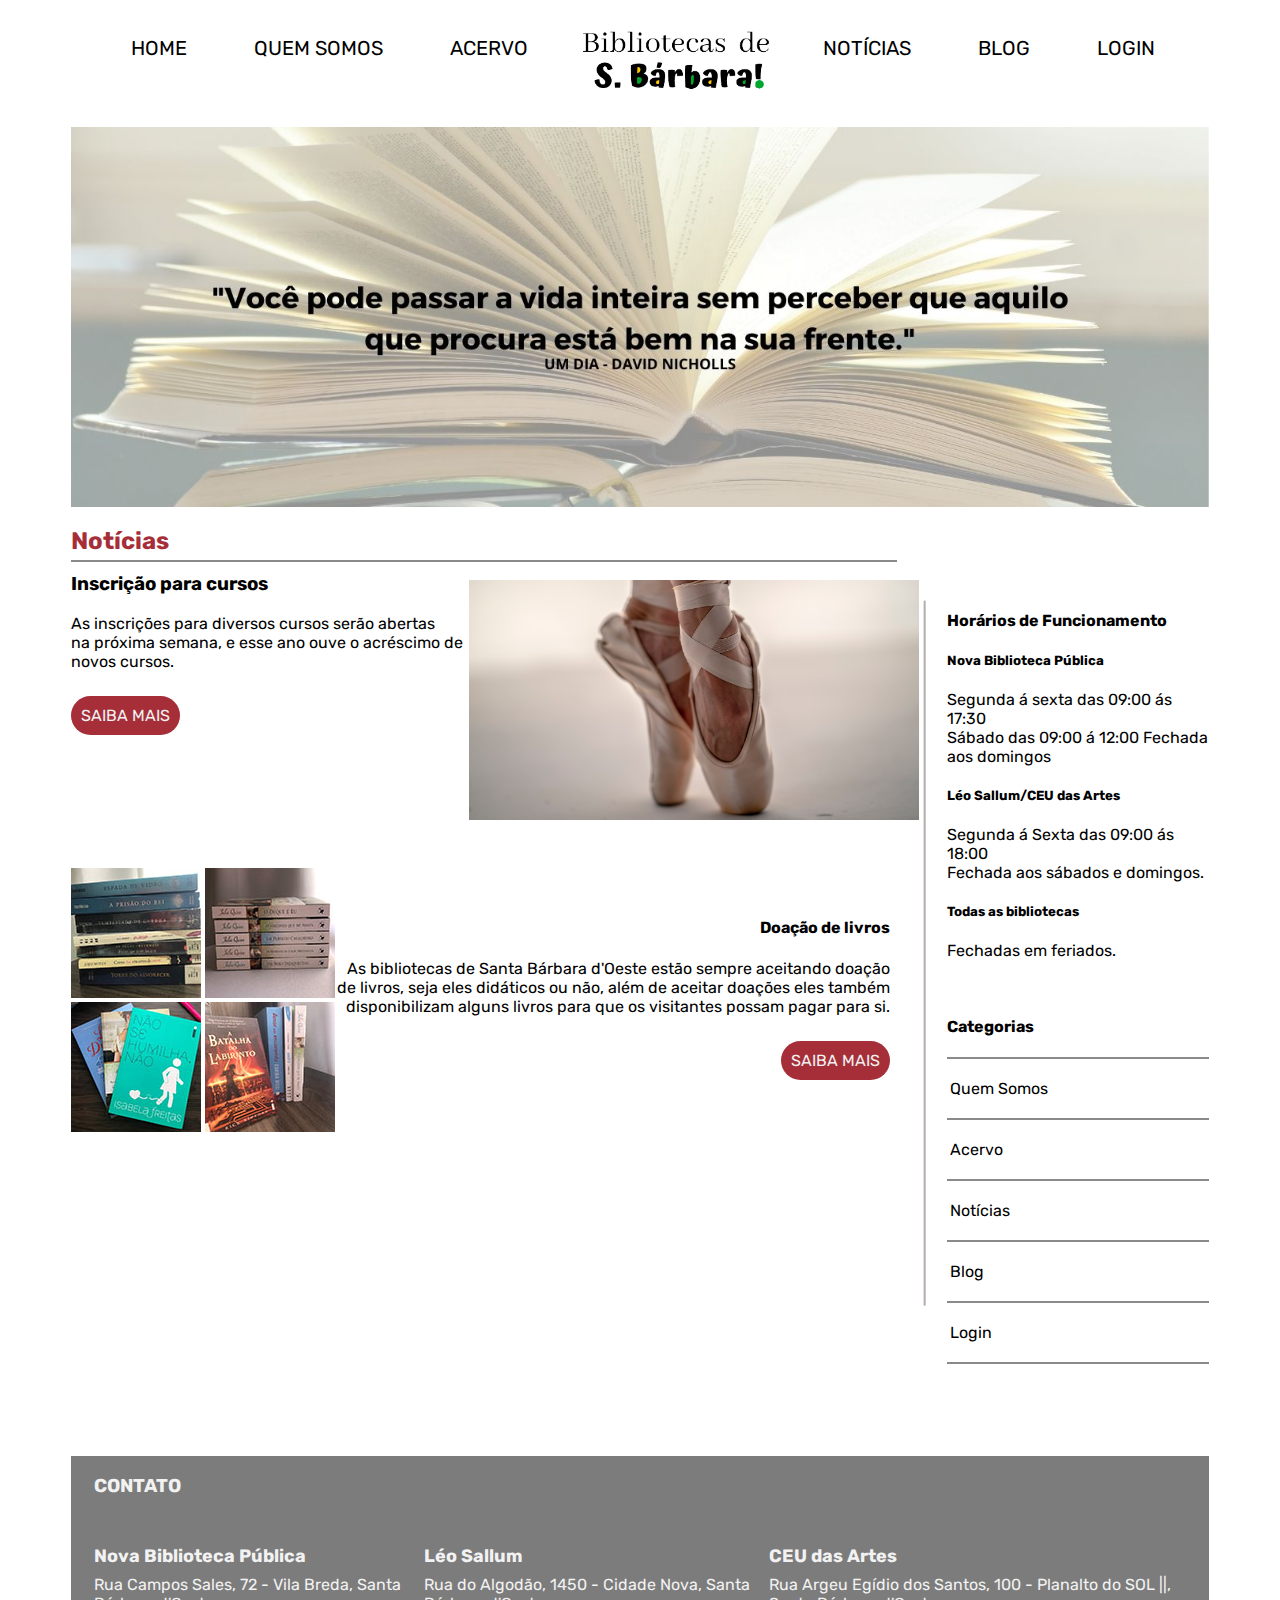
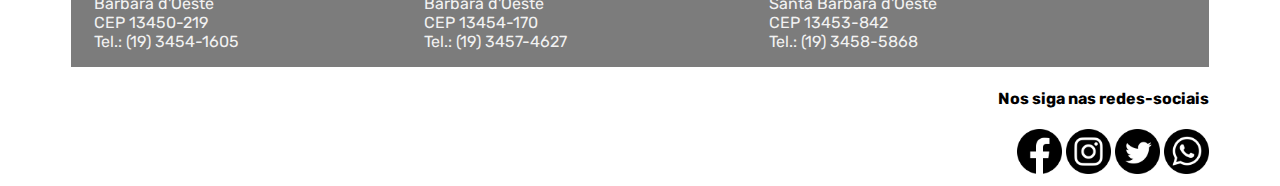
==== index.html @ 977e20dd "atualização do trabalho projeto integrador" ====
<!DOCTYPE html>
<html lang="pt-br">

<head>
    <meta charset="UTF-8">
    <meta name="viewport" content="width=device-width, initial-scale=1.0">
    <title>Home</title>
    <link rel="stylesheet" href="css/estilos.css" type="text/css">
    <link rel="preconnect" href="https://fonts.gstatic.com">
    <link href="https://fonts.googleapis.com/css2?family=Rubik:wght@300;400&display=swap" rel="stylesheet">

    <link rel="stylesheet" href="lib/Nivo-Slider-jQuery-master/themes/default/default.css">
    <link rel="stylesheet" href="lib/Nivo-Slider-jQuery-master/nivo-slider.css">

</head>

<body>
    <main class="container">
        <aside class="cabecalho">
            <div class="menu-1">
                <ul>
                    <li><a href="home.html">HOME</a></li>
                    <li><a href="quemsomos.html">QUEM SOMOS</a></li>
                    <li><a href="acervo.html">ACERVO</a></li>
                    <li><img src="images/logo2.png" alt="Logo" width="200"></li>
                    <li><a href="noticias.html">NOTÍCIAS</a></li>
                    <li><a href="blog.html">BLOG</a></li>
                    <li><a href="login.html">LOGIN</a></li>
                </ul>
            </div>
        </aside>

        <div id="slider" class="nivoslider theme-default">
            <img src="images/home4.jpg">
            <img src="images/home5.jpg">
            <img src="images/home6.jpg">
        </div>

        <h2 class="noticias-home">Notícias</h2>

        <div class="linha"></div>

        <div class="cursos">
            <h3>
                Inscrição para cursos
            </h3>
            <p>
                As inscrições para  diversos cursos serão abertas<br> na próxima semana, e esse ano ouve o acréscimo de<br> novos cursos.
            </p>
            <br>
            <a href="cursos.html" class="saiba-mais">SAIBA MAIS</a>
        </div>

        <div id="slider2" class="nivoslider theme-default">
            <img src="images/ballet.jpg">
            <img src="images/desenho.jpg">
            <img src="images/fotografia.jpg">
            <img src="images/informatica3.jpg">
            <img src="images/pintura-oleo.jpg">
        </div>

        <br>
        <br>

        <div class="galeria">
            <img src="images/doacao-livros.jpeg">
            <img src="images/doacao-livros2.jpeg"><br>
            <img src="images/doacao-livros4.jpeg">
            <img src="images/doacao-livros5.jpeg">
        </div>

        <div class="doacao">
            <h4>
                Doação de livros
            </h4>
            <p>
                As bibliotecas de Santa Bárbara d'Oeste estão sempre aceitando doação<br> de livros, seja eles didáticos ou não, além de aceitar doações eles também<br> disponibilizam alguns livros para que os visitantes possam pagar para si.
            </p>
            <br>
            <a href="doacao.html" class="saiba-mais">SAIBA MAIS</a>
        </div>

        <br>

        <div class="linha-1"></div>

        <div class="painel-lateral">
            <h4>
                Horários de Funcionamento
            </h4>
            <h5>
                Nova Biblioteca Pública
            </h5>
            <p>
                Segunda á sexta das 09:00 ás 17:30<br>
                Sábado das 09:00 á 12:00
                Fechada aos domingos
            </p>
            <h5>
                Léo Sallum/CEU das Artes
            </h5>
            <p>
                Segunda á Sexta das 09:00 ás 18:00<br>
                Fechada aos sábados e domingos.
            </p>
            <h5>
                Todas as bibliotecas
            </h5>
            <p>
                Fechadas em feriados.
            </p>
            <br>
            <h4>
                Categorias
            </h4>

            <ul class="categoria">
                <div class="linha-2"></div>
                <li><a href="quemsomos.html">Quem Somos</a></li>
                <div class="linha-2"></div>
                <li><a href="acervo.html">Acervo</a></li>
                <div class="linha-2"></div>
                <li><a href="noticias.html">Notícias</a></li>
                <div class="linha-2"></div>
                <li><a href="blog.html">Blog</a></li>
                <div class="linha-2"></div>
                <li><a href="login.html">Login</a></li>
                <div class="linha-2"></div>
            </ul>
        </div>
        </div>

        <br>

        <div class="rodape">
            <div class="contato">
                <h3>
                    CONTATO
                </h3>
                <div class="todas-colunas">
                    <div class="uma-coluna">
                        <h5>
                            Nova Biblioteca Pública
                        </h5>
                        <p>
                            Rua Campos Sales, 72 - Vila Breda, Santa Bárbara d'Oeste<br>
                            CEP 13450-219<br> 
                            Tel.: (19) 3454-1605<br>
                        </p>
                    </div>
                    <div class="uma-coluna">
                        <h5>
                            Léo Sallum
                        </h5>
                        <p>
                            Rua do Algodão, 1450 - Cidade Nova, Santa Bárbara d'Oeste<br>
                            CEP 13454-170<br> 
                            Tel.: (19) 3457-4627<br> 
                        </p>
                    </div>
                    <div class="uma-coluna">
                        <h5>
                            CEU das Artes
                        </h5>
                        <p>
                            Rua Argeu Egídio dos Santos, 100 - Planalto do SOL ||, Santa Bárbara d'Oeste<br>
                            CEP 13453-842<br>
                            Tel.: (19) 3458-5868<br>
                        </p>
                    </div>
                </div>
            </div>
        </div>

        <div class="redes-sociais">
            <h4>
                Nos siga nas redes-sociais
            </h4>
            <a href="https://www.facebook.com/"><img src="images/facebook.png" alt="icone facebook"></a>
            <a href="https://www.instagram.com/?hl=pt-br"><img src="images/instagram.png" alt="icone instagram"></a>
            <a href="https://twitter.com/login?lang=pt"><img src="images/twitter.png" alt="icone twitter"></a>
            <img src="images/whatsapp.png" alt="icone whatsapp">
        </div>
        </div>

    </main>


    <script src="js/jquery.js"></script>
    <script src="lib/Nivo-Slider-jQuery-master/jquery.nivo.slider.js"></script>
    <script src="js/funcoes.js"></script>
</body>

</html>
---- css/estilos.css ----
body{
    font-family: 'Rubik', sans-serif;
    background: white;
}

.container{
    margin: 0 auto;
    width: 90%;
}


.menu-1 ul li{
    list-style-type: none;
    color: black;
}

.menu-1 ul{
    display: flex;
    justify-content: space-between; 
    padding-right: 3%;
}

.menu-1 a:hover{
    color: #A62E38;
}

li a{
    text-decoration: none;
    display: inline-block;
    color: black;
    font-size: 20px;
    padding: 20px;
}

.linha{
    height: 2px;
    width: 64.5%;
    background: rgba(0, 0, 0, 0.459);
    position: absolute;
}

.noticias-home{
    color:#A62E38;
    margin-bottom: 5px;
}

#slider2{
    width: 450px;
    height: 250px;
    margin-left: 35%;
    margin-top: -145px;
}

.saiba-mais{
    text-decoration: none;
    list-style-type: none;
    padding: 10px;
    background: #A62E38;
    color: #F2F2F2;
    border-radius: 50px ;
    border: none;
}

.saiba-mais:hover{
    background: #a62e3873;
}
.saiba-mais-1{
    text-decoration: none;
    list-style-type: none;
    padding: 10px;
    background: #A62E38;
    color: #F2F2F2;
    border-radius: 50px ;
    border: none;
    position: absolute;
    margin-top: 10.7%;    
    margin-left: 1.8%;
}

.saiba-mais-1:hover{
    background: #a62e3873;
}

.doacao{
    text-align: right;
    padding-right: 28%;
    margin-top: -21%;
}

.linha-1{
    height: 2px;
    width: 62%;
    background: rgba(88, 75, 75, 0.459);
    margin-top: -12%;
    margin-left: 44%;
    transform: rotate(-90deg);
    margin-bottom: -32%;
}

.painel-lateral{
    padding-left: 77%;
}

.painel-lateral ul li{
    list-style-type: none;
    margin-left: -57px;
}

.painel-lateral a{
    font-size: 16px;
}

.linha-2{
    height: 2px;
    margin-left: -40px;
    background: rgba(0, 0, 0, 0.459);
}

.rodape{
    background: #7c7c7c;
    overflow: hidden;
    margin-top: 5%;
    padding-left: 2%;
    color: #F2F2F2;
}

.todas-colunas{
    display: flex;
    justify-content: space-between;
}

.todas-colunas h5{
    font-size: 18px;
    margin-bottom: -8px;
}

.redes-sociais{
    text-align: right;
}

.redes-sociais img{
    width: 45px;
}

.retangulo{
    background: #F2F2F2;
    padding-bottom: 3%;
    padding-left: 3%;
    padding-right: 3%;
}

.quem-somos h2,
.acervo h2{
    padding-top: 3%;
}

.quem-somos p{
    padding-right: 45%;
}

.quem-somos img{
    margin-left: 62%; 
    margin-top: -50%;
}

.mapa{
    display: flex;
    margin: 30px;
}

.linha-mapas{
    display: flex;
    justify-content: center;
}
input, button {
    padding: 10px;
}

input {
    width: 80%;
    border-radius: 50px;
    border: none;
}

.retangulo-1{
    background: #F2F2F2;
    padding-bottom: 3%;
    padding-top: 3%;
    padding-left: 8%;
    border-radius: 10px;
}

.retangulo-1 label{
    display: block;
    font-size: 20px;
}

.retangulo-1 button,
.acessar button{
    background: #A62E38;
    color: #F2F2F2;
    border-radius: 50px ;
    border: none;
}

.retangulo-1 button:hover,
.acessar button:hover{
    background: #a62e3873;
}

.cartao{
    width: 1000px;
} 

.cartao img{
    width: 1200px;
    height: 370px;
}

.cartao .titulo{
    background: rgba(0, 0, 0, 0.623);
    width: 800px;
    transform: translateY(-45px);
    margin-top: -6.5%;
    color: white;
    padding-left: 1em;
    padding-top: 5px; 
    padding-bottom: 5px;
}

.conteudo{
    width: 100%;
    margin-top: 8%;
    margin-bottom: 12%;
    display: flex; 
    justify-content: space-between; 
}

.caixa-texto{
    position: relative;
    max-width: 45%;
    background: #F2F2F2;
    padding: 3%;
} 

.caixa-texto h1{
    color: #A62E38;
}

.formulario{
    width: 45%;
}

.formulario input{
    background: #F2F2F2;
}

.formulario h2{
    margin-left: 35%;
}

.acessar button{
    padding: 3%;
    margin-left: 35%;
}

.noticias{
    width: 100%;
    margin-top: 5%;
    margin-bottom: 15%;
    display: flex; 
    justify-content: space-between;
}

.noticia-1{
    position: relative;
    max-width: 45%;
    padding: 15% 2% 15% 2%;
    border: 3px solid #A62E38;
}

.noticia-2 img,
.noticia-3 img,
.noticia-4 img{
    width: 300px;
}

.noticia-2,
.noticia-3{
    max-width: 45%; 
}

.noticia-2 .titulo,
.noticia-3 .titulo{ 
    width: 40%; 
    float: right;
} 

.noticia-3{
    margin-left: 55%;
    margin-top: -35%;
    margin-bottom: 8%;
}

.noticia-4{
    margin-bottom: 3%;
}

.noticia-4 .titulo{
    float: right;
    width: 73%;
}

.linha-noticias{
    height: 3px; 
    margin-bottom: 3%;
    background: #A62E38;
}

.noticia-2 img,
.noticia-3 img,
.noticia-4 img,
.noticia-1{
    transition: 0.5s;
}

.noticia-1:hover,
.noticia-2 img:hover,
.noticia-3 img:hover,
.noticia-4 img:hover{
    transform: scale(1.1);
}

.publicacoes img{
    width: 280px;
    height: 350px;
    transition: 0.5s; 
}

.publicacoes img:hover{
    transform: scale(0.9);
} 

.publicacoes{
    display: flex;
    justify-content: space-between;
}

.publi-1 .nome-livro{
    color: black;
    width: 280px;
    transform: translateY(-45px);
    text-align: center; 
}

.perfil{
    display: flex;
    margin-top: -20%;
}

.perfil img{
    width: 30px;
    height: 35px;
    border-radius: 50%;
    margin-right: 5%;
}

.titulo-subtitulo{
    margin-top: 5%;
    margin-bottom: 5%;
    text-align: center;
}

.titulo-subtitulo p{
    font-size: 24px;
    color: grey;
}

.corpo-noticia p{
    font-size: 22px;
    width: 70%;
    margin-left: 20%; 
}

.corpo-noticia img{
    width: 600px;
    margin-left: 28%;
    margin-bottom: 5%;
}

#slider3{
    width: 600px;
    margin-left: 28%;
}
---- lib/Nivo-Slider-jQuery-master/themes/default/default.css ----
/*
Skin Name: Nivo Slider Default Theme
Skin URI: http://nivo.dev7studios.com
Description: The default skin for the Nivo Slider.
Version: 1.3
Author: Gilbert Pellegrom
Author URI: http://dev7studios.com
Supports Thumbs: true
*/

.theme-default .nivoSlider {
	position:relative;
	background:#fff url(loading.gif) no-repeat 50% 50%;
    margin-bottom:10px;
    -webkit-box-shadow: 0px 1px 5px 0px #4a4a4a;
    -moz-box-shadow: 0px 1px 5px 0px #4a4a4a;
    box-shadow: 0px 1px 5px 0px #4a4a4a;
}
.theme-default .nivoSlider img {
	position:absolute;
	top:0px;
	left:0px;
	display:none;
}
.theme-default .nivoSlider a {
	border:0;
	display:block;
}

.theme-default .nivo-controlNav {
	text-align: center;
	padding: 20px 0;
}
.theme-default .nivo-controlNav a {
	display:inline-block;
	width:22px;
	height:22px;
	background:url(bullets.png) no-repeat;
	text-indent:-9999px;
	border:0;
	margin: 0 2px;
}
.theme-default .nivo-controlNav a.active {
	background-position:0 -22px;
}

.theme-default .nivo-directionNav a {
	display:block;
	width:30px;
	height:30px;
	background:url(arrows.png) no-repeat;
	text-indent:-9999px;
	border:0;
	opacity: 0;
	-webkit-transition: all 200ms ease-in-out;
    -moz-transition: all 200ms ease-in-out;
    -o-transition: all 200ms ease-in-out;
    transition: all 200ms ease-in-out;
}
.theme-default:hover .nivo-directionNav a { opacity: 1; }
.theme-default a.nivo-nextNav {
	background-position:-30px 0;
	right:15px;
}
.theme-default a.nivo-prevNav {
	left:15px;
}

.theme-default .nivo-caption {
    font-family: Helvetica, Arial, sans-serif;
}
.theme-default .nivo-caption a {
    color:#fff;
    border-bottom:1px dotted #fff;
}
.theme-default .nivo-caption a:hover {
    color:#fff;
}

.theme-default .nivo-controlNav.nivo-thumbs-enabled {
	width: 100%;
}
.theme-default .nivo-controlNav.nivo-thumbs-enabled a {
	width: auto;
	height: auto;
	background: none;
	margin-bottom: 5px;
}
.theme-default .nivo-controlNav.nivo-thumbs-enabled img {
	display: block;
	width: 120px;
	height: auto;
}
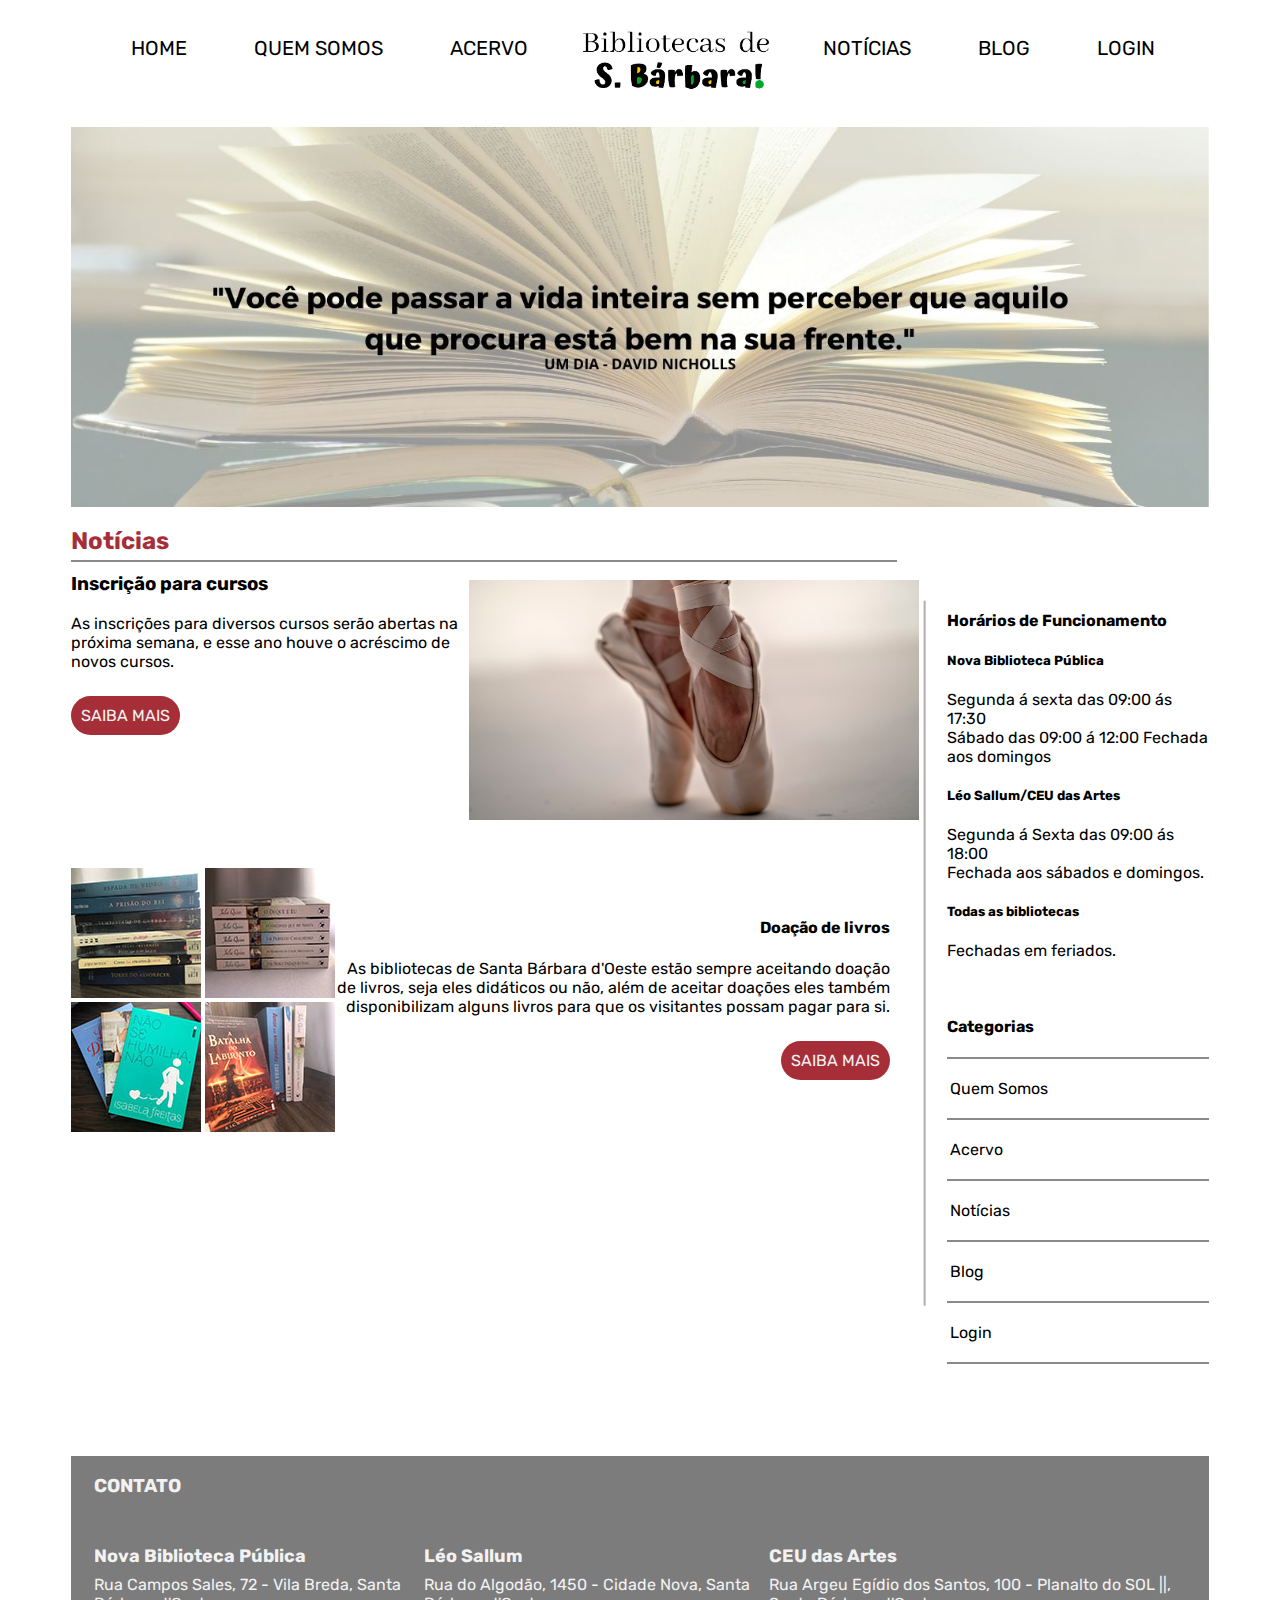
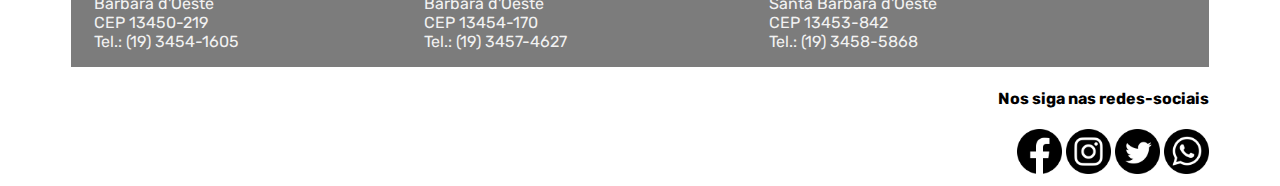
==== commit 4255ae91: "Atualização nos textos" ====
--- a/index.html
+++ b/index.html
@@ -45,28 +45,28 @@
                 Inscrição para cursos
             </h3>
             <p>
-                As inscrições para  diversos cursos serão abertas<br> na próxima semana, e esse ano ouve o acréscimo de<br> novos cursos.
+                As inscrições para  diversos cursos serão abertas na próxima semana, e esse ano houve o acréscimo de novos cursos.
             </p>
             <br>
             <a href="cursos.html" class="saiba-mais">SAIBA MAIS</a>
         </div>
 
         <div id="slider2" class="nivoslider theme-default">
-            <img src="images/ballet.jpg">
-            <img src="images/desenho.jpg">
-            <img src="images/fotografia.jpg">
-            <img src="images/informatica3.jpg">
-            <img src="images/pintura-oleo.jpg">
+            <img src="images/ballet.jpg" alt="Foto dos pés de uma dançarina de ballet">
+            <img src="images/desenho.jpg" alt="Foto de uma pessoa desenhando">
+            <img src="images/fotografia.jpg" alt="foto de uma câmera">
+            <img src="images/informatica3.jpg" alt="Foto de uma mesa cheia de computadores">
+            <img src="images/pintura-oleo.jpg" alt="Foto de uma pessoa pintando">
         </div>
 
         <br>
         <br>
 
         <div class="galeria">
-            <img src="images/doacao-livros.jpeg">
-            <img src="images/doacao-livros2.jpeg"><br>
-            <img src="images/doacao-livros4.jpeg">
-            <img src="images/doacao-livros5.jpeg">
+            <img src="images/doacao-livros.jpeg" alt="Foto de uma pilha de livros">
+            <img src="images/doacao-livros2.jpeg" alt="Foto de uma pilha de livros"><br>
+            <img src="images/doacao-livros4.jpeg" alt="Foto de três livros">
+            <img src="images/doacao-livros5.jpeg" alt="Foto de livros">
         </div>
 
         <div class="doacao">
--- a/css/estilos.css
+++ b/css/estilos.css
@@ -44,9 +44,13 @@
     margin-bottom: 5px;
 }
 
+.cursos p{
+    max-width: 35%;
+}
+
 #slider2{
     width: 450px;
-    height: 250px;
+    height: 250px; 
     margin-left: 35%;
     margin-top: -145px;
 }
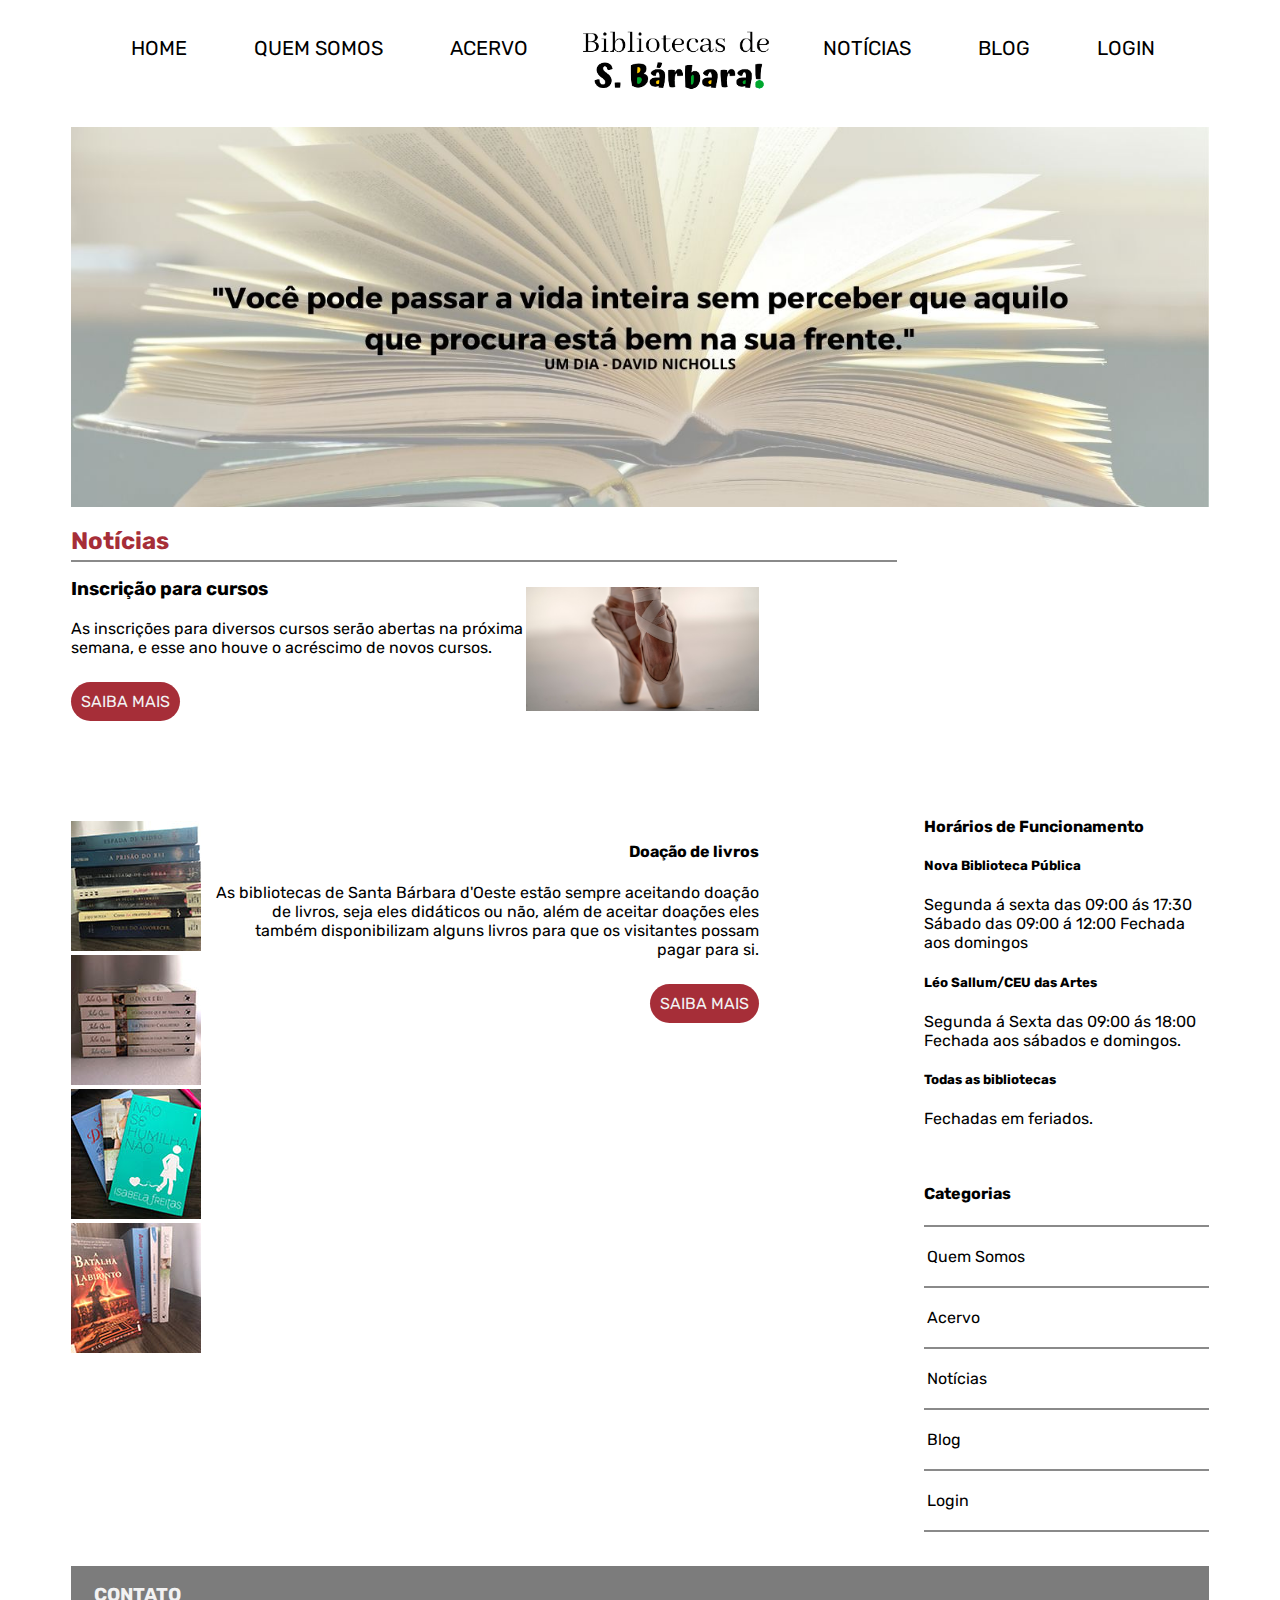
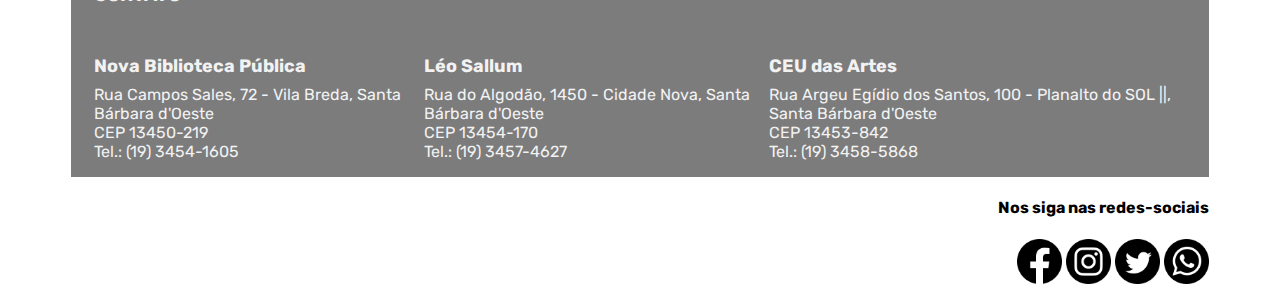
==== commit a0265448: "Atualização nas páginas de html." ====
--- a/index.html
+++ b/index.html
@@ -19,7 +19,7 @@
         <aside class="cabecalho">
             <div class="menu-1">
                 <ul>
-                    <li><a href="home.html">HOME</a></li>
+                    <li><a href="index.html">HOME</a></li>
                     <li><a href="quemsomos.html">QUEM SOMOS</a></li>
                     <li><a href="acervo.html">ACERVO</a></li>
                     <li><img src="images/logo2.png" alt="Logo" width="200"></li>
@@ -30,160 +30,170 @@
             </div>
         </aside>
 
+
         <div id="slider" class="nivoslider theme-default">
             <img src="images/home4.jpg">
             <img src="images/home5.jpg">
             <img src="images/home6.jpg">
         </div>
 
-        <h2 class="noticias-home">Notícias</h2>
-
-        <div class="linha"></div>
-
-        <div class="cursos">
-            <h3>
-                Inscrição para cursos
-            </h3>
-            <p>
-                As inscrições para  diversos cursos serão abertas na próxima semana, e esse ano houve o acréscimo de novos cursos.
-            </p>
+       
+            <h2 class="noticias-home">Notícias</h2>
+            <div class="linha"></div>
+
+            <div class="curso-fotos">
+                <div class="cursos">
+                    <h3>
+                        Inscrição para cursos
+                    </h3>
+                    <p>
+                        As inscrições para diversos cursos serão abertas na próxima semana, e esse ano houve o acréscimo
+                        de
+                        novos cursos.
+                    </p>
+                    <br>
+                    <a href="cursos.html" class="saiba-mais">SAIBA MAIS</a>
+                </div>
+
+
+                <div id="slider2" class="nivoslider theme-default">
+                    <img src="images/ballet.jpg" alt="Foto dos pés de uma dançarina de ballet">
+                    <img src="images/desenho.jpg" alt="Foto de uma pessoa desenhando">
+                    <img src="images/fotografia.jpg" alt="foto de uma câmera">
+                    <img src="images/informatica3.jpg" alt="Foto de uma mesa cheia de computadores">
+                    <img src="images/pintura-oleo.jpg" alt="Foto de uma pessoa pintando">
+                </div>
+            </div>
+
+
             <br>
-            <a href="cursos.html" class="saiba-mais">SAIBA MAIS</a>
-        </div>
-
-        <div id="slider2" class="nivoslider theme-default">
-            <img src="images/ballet.jpg" alt="Foto dos pés de uma dançarina de ballet">
-            <img src="images/desenho.jpg" alt="Foto de uma pessoa desenhando">
-            <img src="images/fotografia.jpg" alt="foto de uma câmera">
-            <img src="images/informatica3.jpg" alt="Foto de uma mesa cheia de computadores">
-            <img src="images/pintura-oleo.jpg" alt="Foto de uma pessoa pintando">
-        </div>
+            <br>
+
+            <div class="galeria-doacao">
+                <div class="galeria">
+                    <img src="images/doacao-livros.jpeg" alt="Foto de uma pilha de livros">
+                    <img src="images/doacao-livros2.jpeg" alt="Foto de uma pilha de livros"><br>
+                    <img src="images/doacao-livros4.jpeg" alt="Foto de três livros">
+                    <img src="images/doacao-livros5.jpeg" alt="Foto de livros">
+                </div>
+
+                <div class="doacao">
+                    <h4>
+                        Doação de livros
+                    </h4>
+                    <p>
+                        As bibliotecas de Santa Bárbara d'Oeste estão sempre aceitando doação de livros, seja eles
+                        didáticos ou não, além de aceitar doações eles também disponibilizam alguns livros para que os
+                        visitantes possam pagar para si.
+                    </p>
+                    <br>
+                    <a href="doacao.html" class="saiba-mais">SAIBA MAIS</a>
+                </div>
+            </div>
 
         <br>
-        <br>
-
-        <div class="galeria">
-            <img src="images/doacao-livros.jpeg" alt="Foto de uma pilha de livros">
-            <img src="images/doacao-livros2.jpeg" alt="Foto de uma pilha de livros"><br>
-            <img src="images/doacao-livros4.jpeg" alt="Foto de três livros">
-            <img src="images/doacao-livros5.jpeg" alt="Foto de livros">
-        </div>
-
-        <div class="doacao">
-            <h4>
-                Doação de livros
-            </h4>
-            <p>
-                As bibliotecas de Santa Bárbara d'Oeste estão sempre aceitando doação<br> de livros, seja eles didáticos ou não, além de aceitar doações eles também<br> disponibilizam alguns livros para que os visitantes possam pagar para si.
-            </p>
+
+    
+                <div class="painel-lateral">
+                    <h4>
+                        Horários de Funcionamento
+                    </h4>
+                    <h5>
+                        Nova Biblioteca Pública
+                    </h5>
+                    <p>
+                        Segunda á sexta das 09:00 ás 17:30<br>
+                        Sábado das 09:00 á 12:00
+                        Fechada aos domingos
+                    </p>
+                    <h5>
+                        Léo Sallum/CEU das Artes
+                    </h5>
+                    <p>
+                        Segunda á Sexta das 09:00 ás 18:00<br>
+                        Fechada aos sábados e domingos.
+                    </p>
+                    <h5>
+                        Todas as bibliotecas
+                    </h5>
+                    <p>
+                        Fechadas em feriados.
+                    </p>
+                    <br>
+                    <h4>
+                        Categorias
+                    </h4>
+
+
+                    <ul class="categoria">
+                        <div class="linha-2"></div>
+                        <li><a href="quemsomos.html">Quem Somos</a></li>
+                        <div class="linha-2"></div>
+                        <li><a href="acervo.html">Acervo</a></li>
+                        <div class="linha-2"></div>
+                        <li><a href="noticias.html">Notícias</a></li>
+                        <div class="linha-2"></div>
+                        <li><a href="blog.html">Blog</a></li>
+                        <div class="linha-2"></div>
+                        <li><a href="login.html">Login</a></li>
+                        <div class="linha-2"></div>
+                    </ul>
+                </div>
+
+
             <br>
-            <a href="doacao.html" class="saiba-mais">SAIBA MAIS</a>
-        </div>
-
-        <br>
-
-        <div class="linha-1"></div>
-
-        <div class="painel-lateral">
-            <h4>
-                Horários de Funcionamento
-            </h4>
-            <h5>
-                Nova Biblioteca Pública
-            </h5>
-            <p>
-                Segunda á sexta das 09:00 ás 17:30<br>
-                Sábado das 09:00 á 12:00
-                Fechada aos domingos
-            </p>
-            <h5>
-                Léo Sallum/CEU das Artes
-            </h5>
-            <p>
-                Segunda á Sexta das 09:00 ás 18:00<br>
-                Fechada aos sábados e domingos.
-            </p>
-            <h5>
-                Todas as bibliotecas
-            </h5>
-            <p>
-                Fechadas em feriados.
-            </p>
-            <br>
-            <h4>
-                Categorias
-            </h4>
-
-            <ul class="categoria">
-                <div class="linha-2"></div>
-                <li><a href="quemsomos.html">Quem Somos</a></li>
-                <div class="linha-2"></div>
-                <li><a href="acervo.html">Acervo</a></li>
-                <div class="linha-2"></div>
-                <li><a href="noticias.html">Notícias</a></li>
-                <div class="linha-2"></div>
-                <li><a href="blog.html">Blog</a></li>
-                <div class="linha-2"></div>
-                <li><a href="login.html">Login</a></li>
-                <div class="linha-2"></div>
-            </ul>
-        </div>
-        </div>
-
-        <br>
-
-        <div class="rodape">
-            <div class="contato">
-                <h3>
-                    CONTATO
-                </h3>
-                <div class="todas-colunas">
-                    <div class="uma-coluna">
-                        <h5>
-                            Nova Biblioteca Pública
-                        </h5>
-                        <p>
-                            Rua Campos Sales, 72 - Vila Breda, Santa Bárbara d'Oeste<br>
-                            CEP 13450-219<br> 
-                            Tel.: (19) 3454-1605<br>
-                        </p>
+
+            <footer class="rodape">
+                <div class="contato">
+                    <h3>
+                        CONTATO
+                    </h3>
+                    <div class="todas-colunas">
+                        <div class="uma-coluna">
+                            <h5>
+                                Nova Biblioteca Pública
+                            </h5>
+                            <p>
+                                Rua Campos Sales, 72 - Vila Breda, Santa Bárbara d'Oeste<br>
+                                CEP 13450-219<br>
+                                Tel.: (19) 3454-1605<br>
+                            </p>
+                        </div>
+                        <div class="uma-coluna">
+                            <h5>
+                                Léo Sallum
+                            </h5>
+                            <p>
+                                Rua do Algodão, 1450 - Cidade Nova, Santa Bárbara d'Oeste<br>
+                                CEP 13454-170<br>
+                                Tel.: (19) 3457-4627<br>
+                            </p>
+                        </div>
+                        <div class="uma-coluna">
+                            <h5>
+                                CEU das Artes
+                            </h5>
+                            <p>
+                                Rua Argeu Egídio dos Santos, 100 - Planalto do SOL ||, Santa Bárbara d'Oeste<br>
+                                CEP 13453-842<br>
+                                Tel.: (19) 3458-5868<br>
+                            </p>
+                        </div>
                     </div>
-                    <div class="uma-coluna">
-                        <h5>
-                            Léo Sallum
-                        </h5>
-                        <p>
-                            Rua do Algodão, 1450 - Cidade Nova, Santa Bárbara d'Oeste<br>
-                            CEP 13454-170<br> 
-                            Tel.: (19) 3457-4627<br> 
-                        </p>
-                    </div>
-                    <div class="uma-coluna">
-                        <h5>
-                            CEU das Artes
-                        </h5>
-                        <p>
-                            Rua Argeu Egídio dos Santos, 100 - Planalto do SOL ||, Santa Bárbara d'Oeste<br>
-                            CEP 13453-842<br>
-                            Tel.: (19) 3458-5868<br>
-                        </p>
-                    </div>
-                </div>
-            </div>
-        </div>
-
-        <div class="redes-sociais">
-            <h4>
-                Nos siga nas redes-sociais
-            </h4>
-            <a href="https://www.facebook.com/"><img src="images/facebook.png" alt="icone facebook"></a>
-            <a href="https://www.instagram.com/?hl=pt-br"><img src="images/instagram.png" alt="icone instagram"></a>
-            <a href="https://twitter.com/login?lang=pt"><img src="images/twitter.png" alt="icone twitter"></a>
-            <img src="images/whatsapp.png" alt="icone whatsapp">
-        </div>
-        </div>
-
+                </div>
+            </footer>
+
+            <div class="redes-sociais">
+                <h4>
+                    Nos siga nas redes-sociais
+                </h4>
+                <a href="https://www.facebook.com/"><img src="images/facebook.png" alt="icone facebook"></a>
+                <a href="https://www.instagram.com/?hl=pt-br"><img src="images/instagram.png" alt="icone instagram"></a>
+                <a href="https://twitter.com/login?lang=pt"><img src="images/twitter.png" alt="icone twitter"></a>
+                <img src="images/whatsapp.png" alt="icone whatsapp">
+            </div>
     </main>
+
 
 
     <script src="js/jquery.js"></script>
--- a/css/estilos.css
+++ b/css/estilos.css
@@ -8,7 +8,7 @@
     width: 90%;
 }
 
-
+/*Página inicial(Home)*/
 .menu-1 ul li{
     list-style-type: none;
     color: black;
@@ -44,15 +44,15 @@
     margin-bottom: 5px;
 }
 
-.cursos p{
-    max-width: 35%;
-}
 
 #slider2{
     width: 450px;
-    height: 250px; 
-    margin-left: 35%;
-    margin-top: -145px;
+    margin-top: 3vh;
+    margin-right: 50vh;
+}
+
+.curso-fotos{
+    display: flex; 
 }
 
 .saiba-mais{
@@ -85,29 +85,28 @@
     background: #a62e3873;
 }
 
+.galeria-doacao{
+    display: flex;
+    margin-top: 8vh;
+    justify-content: space-between;
+}
+
 .doacao{
     text-align: right;
-    padding-right: 28%;
-    margin-top: -21%;
-}
-
-.linha-1{
-    height: 2px;
-    width: 62%;
-    background: rgba(88, 75, 75, 0.459);
-    margin-top: -12%;
-    margin-left: 44%;
-    transform: rotate(-90deg);
-    margin-bottom: -32%;
+    padding-right: 50vh; 
+    max-width: 48%;
+    margin-bottom: 25vh;
 }
 
 .painel-lateral{
-    padding-left: 77%;
-}
+    float: right; 
+    max-width: 25%;
+    margin-top: -51%;  
+} 
 
 .painel-lateral ul li{
     list-style-type: none;
-    margin-left: -57px;
+    margin-left: -57px; 
 }
 
 .painel-lateral a{
@@ -123,7 +122,7 @@
 .rodape{
     background: #7c7c7c;
     overflow: hidden;
-    margin-top: 5%;
+    margin-top: 15%;
     padding-left: 2%;
     color: #F2F2F2;
 }
